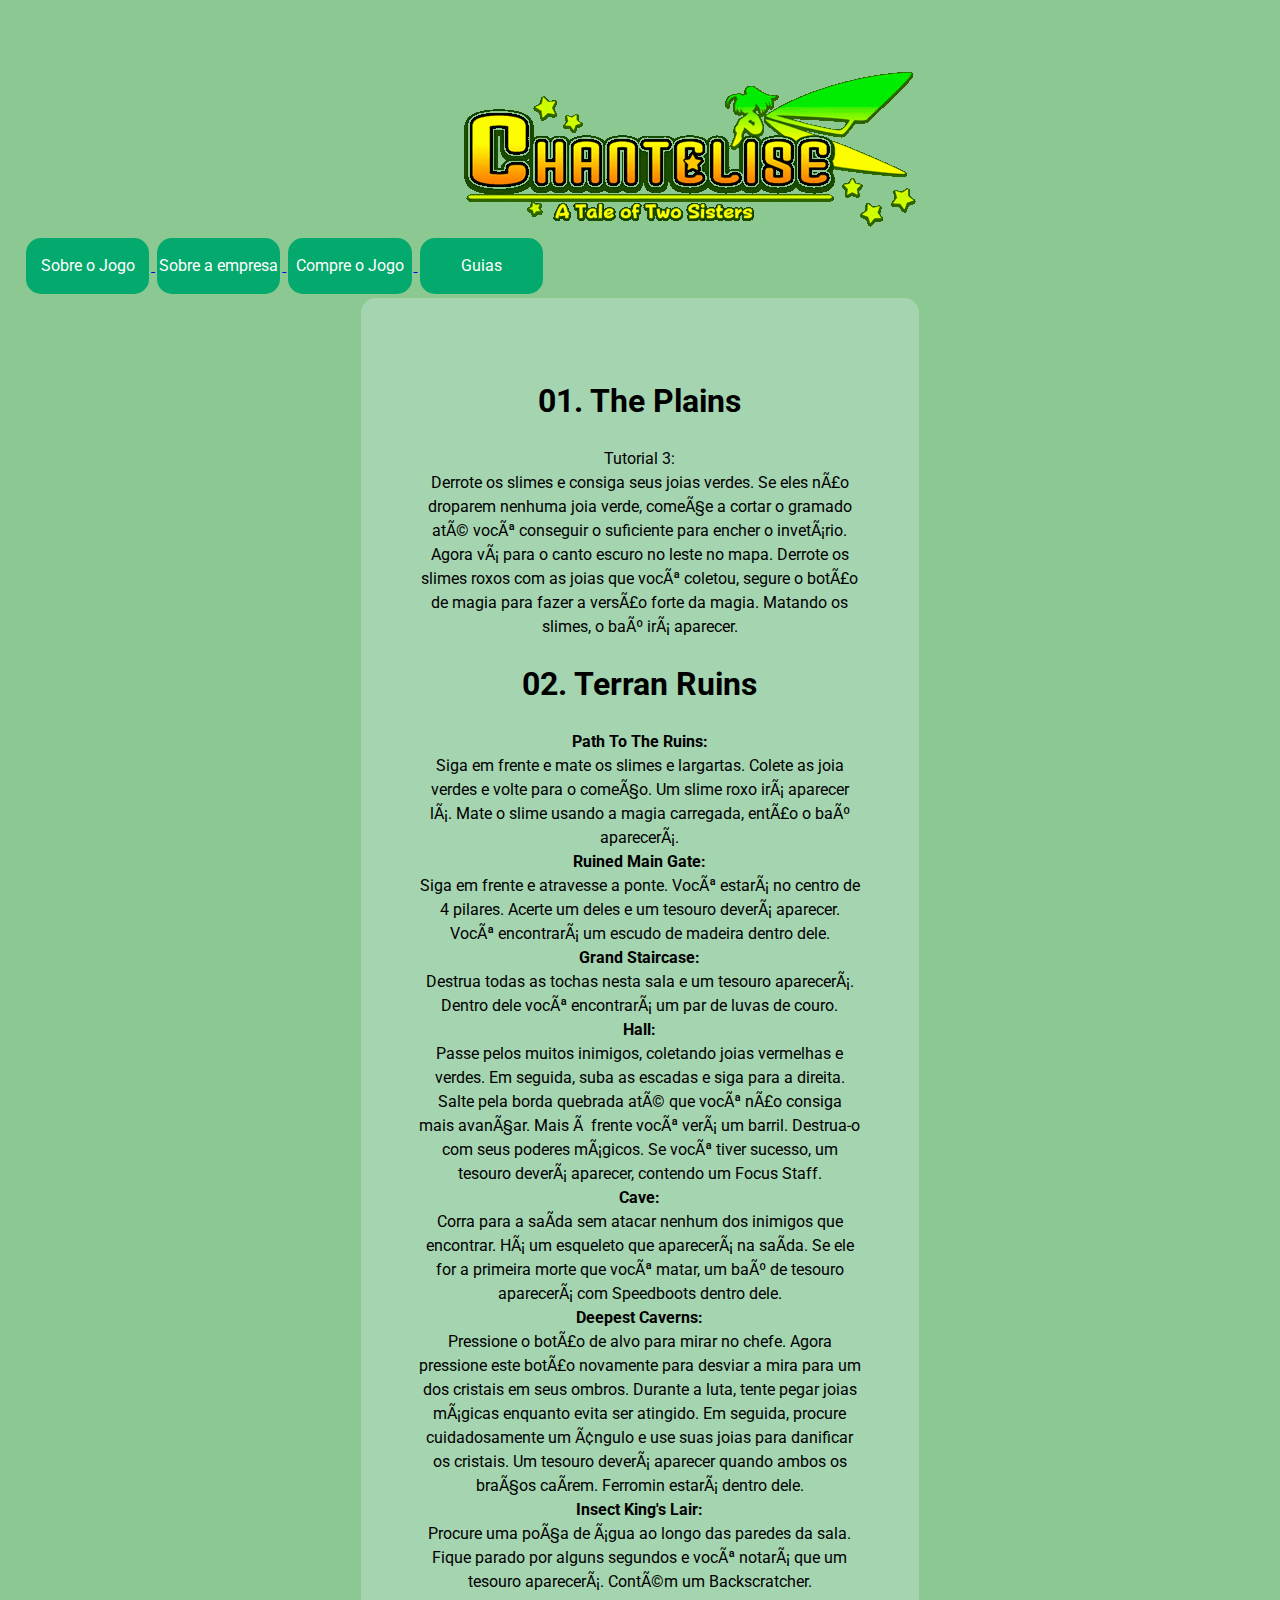
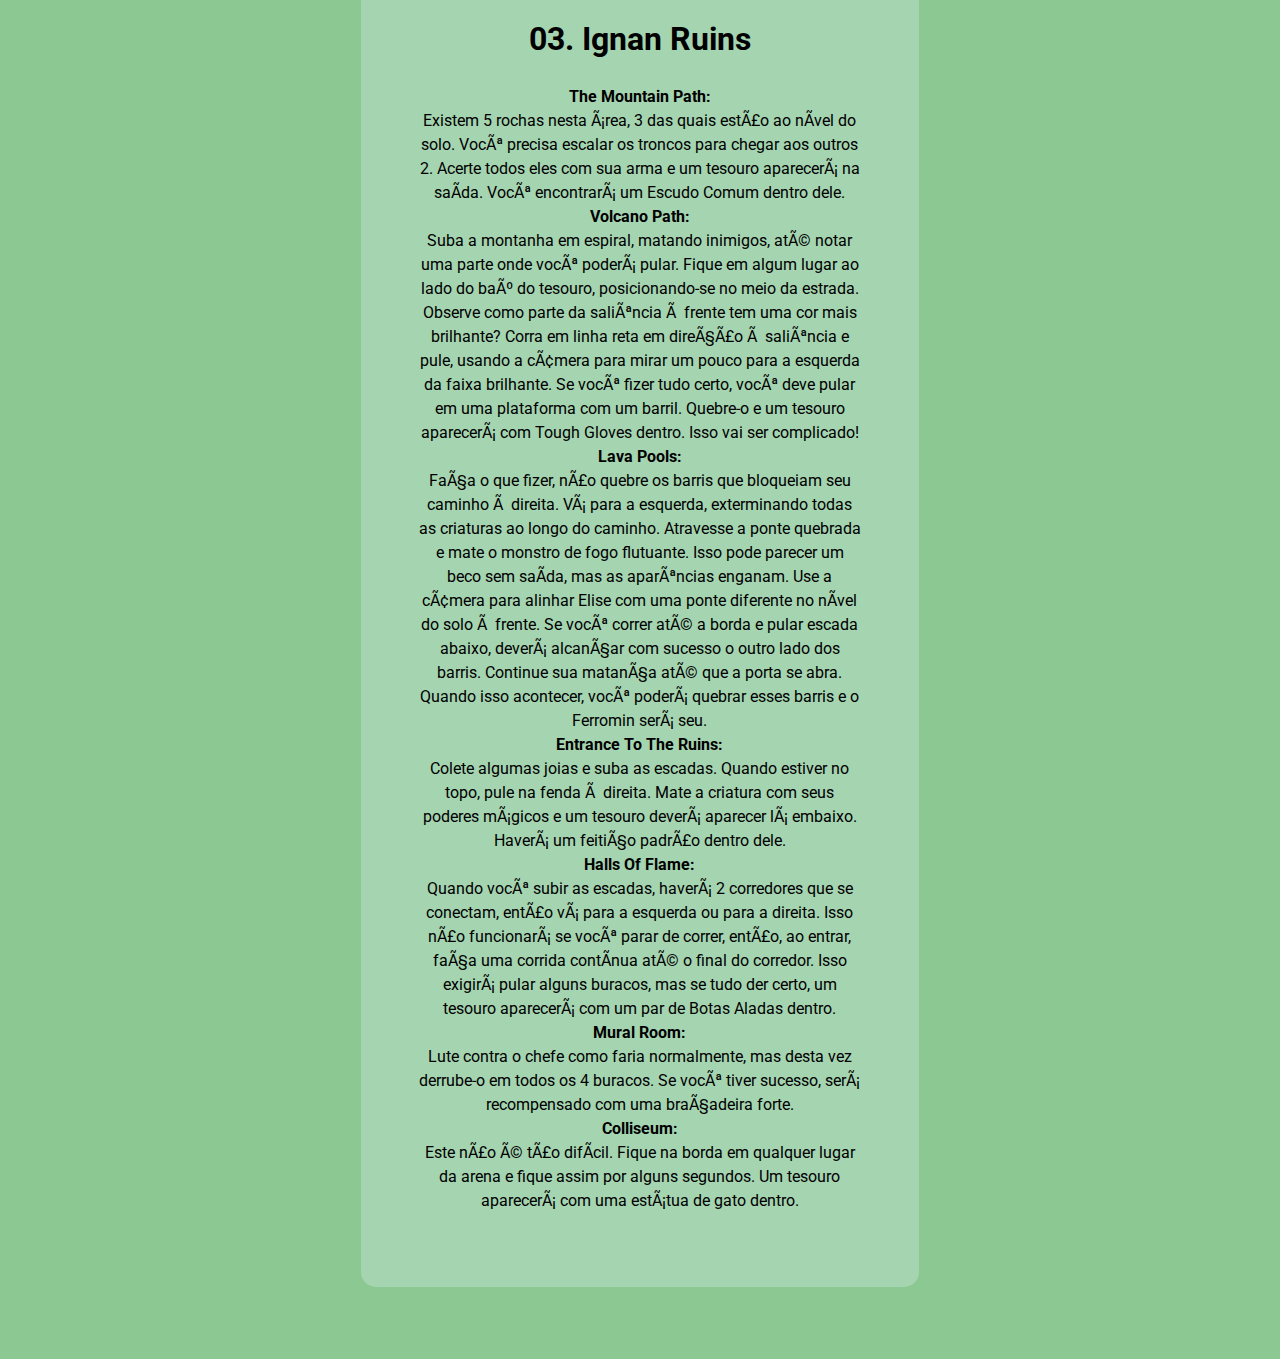
==== bausSecretos.Html @ 3ab63fb0 "A html and git test" ====
<!DOCTYPE html>
<html lang="pt-br">
<head>
	<meta charset="UFT-8">
	<meta name="viewpoint" content="width=device-width, initial-scale=1.0">
	<title>Chantelise Wiki</title>
	<link rel="stylesheet" href="estilo.css">
</head>
	
<body>
	<header>
		<A HREF = "index.html">
			<div class = "headerImage">
				<img src="Chantelise.png" style="transform: translate(50px,0px);">
			</div>
		</A>
	</header>
	<A HREF = "sobreOJogo.html">
		<div class="button1">
		<p>Sobre o Jogo</p>
		</div>
	</A>
	<A HREF = "easyGameStation.html">
		<div class="button1">
		<p>Sobre a empresa</p>
		</div>
	</A>
	<A HREF = "https://store.steampowered.com/app/70420/Chantelise__A_Tale_of_Two_Sisters/">
		<div class="button1">
		<p>Compre o Jogo</p>
		</div>
	</A>
	<A HREF = "guias.html">
		<div class="button1">
		<p>Guias</p>
		</div>
	</A>
	
		<div id="box">
			<div id="borderLeft">
				<div id="text">
				<h1>01. The Plains</h1>
				<p>
					Tutorial 3:<br>
					Derrote os slimes e consiga seus joias verdes. Se eles não droparem nenhuma joia verde, começe a cortar o gramado até você conseguir o suficiente para encher o invetário. Agora vá para o canto escuro no leste no mapa. Derrote os slimes roxos com as joias que você coletou, segure o botão de magia para fazer a versão forte da magia. Matando os slimes, o baú irá aparecer.<br>
				</p>
				<h1>02. Terran Ruins</h1>
				<p>
					<strong>Path To The Ruins:<br></strong>
					Siga em frente e mate os slimes e largartas. Colete as joia verdes e volte para o começo. Um slime roxo irá aparecer lá. Mate o slime usando a magia carregada, então o baú aparecerá.<br>

					<strong>Ruined Main Gate:<br></strong>
					Siga em frente e atravesse a ponte. Você estará no centro de 4 pilares. Acerte um deles e um tesouro deverá aparecer. Você encontrará um escudo de madeira dentro dele.<br>

					<strong>Grand Staircase:<br></strong>
					Destrua todas as tochas nesta sala e um tesouro aparecerá. Dentro dele você encontrará um par de luvas de couro.<br>

					<strong>Hall:<br></strong>
					Passe pelos muitos inimigos, coletando joias vermelhas e verdes. Em seguida, suba as escadas e siga para a direita. Salte pela borda quebrada até que você não consiga mais avançar. Mais à frente você verá um barril. Destrua-o com seus poderes mágicos. Se você tiver sucesso, um tesouro deverá aparecer, contendo um Focus Staff.<br>

					<strong>Cave:<br></strong>
					Corra para a saída sem atacar nenhum dos inimigos que encontrar. Há um esqueleto que aparecerá na saída. Se ele for a primeira morte que você matar, um baú de tesouro aparecerá com Speedboots dentro dele.<br>

					<strong>Deepest Caverns:<br></strong>
					Pressione o botão de alvo para mirar no chefe. Agora pressione este botão novamente para desviar a mira para um dos cristais em seus ombros. Durante a luta, tente pegar joias mágicas enquanto evita ser atingido. Em seguida, procure cuidadosamente um ângulo e use suas joias para danificar os cristais. Um tesouro deverá aparecer quando ambos os braços caírem. Ferromin estará dentro dele.<br>

					<strong>Insect King's Lair:<br></strong>
					Procure uma poça de água ao longo das paredes da sala. Fique parado por alguns segundos e você notará que um tesouro aparecerá. Contém um Backscratcher.<br>
				</p>
				<h1>03. Ignan Ruins</h1>
				<p>
					<strong>The Mountain Path:<br></strong>
					
					Existem 5 rochas nesta área, 3 das quais estão ao nível do solo. Você precisa escalar os troncos para chegar aos outros 2. Acerte todos eles com sua arma e um tesouro aparecerá na saída. Você encontrará um Escudo Comum dentro dele.<br>

					<strong>Volcano Path:<br></strong>
					Suba a montanha em espiral, matando inimigos, até notar uma parte onde você poderá pular. Fique em algum lugar ao lado do baú do tesouro, posicionando-se no meio da estrada. Observe como parte da saliência à frente tem uma cor mais brilhante? Corra em linha reta em direção à saliência e pule, usando a câmera para mirar um pouco para a esquerda da faixa brilhante. Se você fizer tudo certo, você deve pular em uma plataforma com um barril. Quebre-o e um tesouro aparecerá com Tough Gloves dentro. Isso vai ser complicado!<br>

					<strong>Lava Pools: <br></strong>
					Faça o que fizer, não quebre os barris que bloqueiam seu caminho à direita. Vá para a esquerda, exterminando todas as criaturas ao longo do caminho. Atravesse a ponte quebrada e mate o monstro de fogo flutuante. Isso pode parecer um beco sem saída, mas as aparências enganam. Use a câmera para alinhar Elise com uma ponte diferente no nível do solo à frente. Se você correr até a borda e pular escada abaixo, deverá alcançar com sucesso o outro lado dos barris. Continue sua matança até que a porta se abra. Quando isso acontecer, você poderá quebrar esses barris e o Ferromin será seu.<br>

					<strong>Entrance To The Ruins: <br></strong>
					Colete algumas joias e suba as escadas. Quando estiver no topo, pule na fenda à direita. Mate a criatura com seus poderes mágicos e um tesouro deverá aparecer lá embaixo. Haverá um feitiço padrão dentro dele.<br>

					<strong>Halls Of Flame: <br></strong>
					Quando você subir as escadas, haverá 2 corredores que se conectam, então vá para a esquerda ou para a direita. Isso não funcionará se você parar de correr, então, ao entrar, faça uma corrida contínua até o final do corredor. Isso exigirá pular alguns buracos, mas se tudo der certo, um tesouro aparecerá com um par de Botas Aladas dentro.<br>

					<strong>Mural Room: <br></strong>
					Lute contra o chefe como faria normalmente, mas desta vez derrube-o em todos os 4 buracos. Se você tiver sucesso, será recompensado com uma braçadeira forte.<br>

					<strong>Colliseum: <br></strong>
					Este não é tão difícil. Fique na borda em qualquer lugar da arena e fique assim por alguns segundos. Um tesouro aparecerá com uma estátua de gato dentro.<br>
				</p>
				</div>
			</div>
		</div>
	</div>
</body>
</html>
---- estilo.css ----
@import 'https://fonts.googleapis.com/css?family=Roboto:300,400,500';

	body{
		line-height: 1.5;
		padding: 4em 1em;
		font-family: "Roboto", "Helvetica", "Arial", sans-serif;
		background-color:rgb(140, 200, 145);
	}
	
	.box {
		display: flex; 
		width: 300px;
		height: 200px;
		border: 1px solid #ccc;
		border-radius: 7px / 7px;
		padding: 0px;
		text-align: center;
		position: absolute;
    }
	
	.button1 {
		background-color: #04AA6D;
		border: none;
		color: white;
		padding: 0px;
		text-align: center;
		text-decoration: none;
		display: inline-block;
		font-size: 16px;
		margin: 4px 2px;
		cursor: pointer;
		width: 10%;
		border-radius: 15px;
	}

	.button1:hover {
		background-color: #5bc79f;
		border: none;
		color: white;
		padding: 0px;
		text-align: center;
		text-decoration: none;
		display: inline-block;
		font-size: 16px;
		margin: 4px 2px;
		cursor: pointer;
	}
	
	#borderLeft{
		display: flex; 
		background-color:rgb(165, 212, 177);
		border-style: solid;
		border-color: rgb(165, 212, 177);
		width: 40%;
		margin: auto;
		padding: 30px;
		overflow: hidden;
		border-radius: 15px;
	}
	
	#screenshot{
		max-width: 80%;
		height: auto;
	}
    
    div{
		text-align: center;
	}
	#text{
		text-align: center;
		padding: 25px;
	}
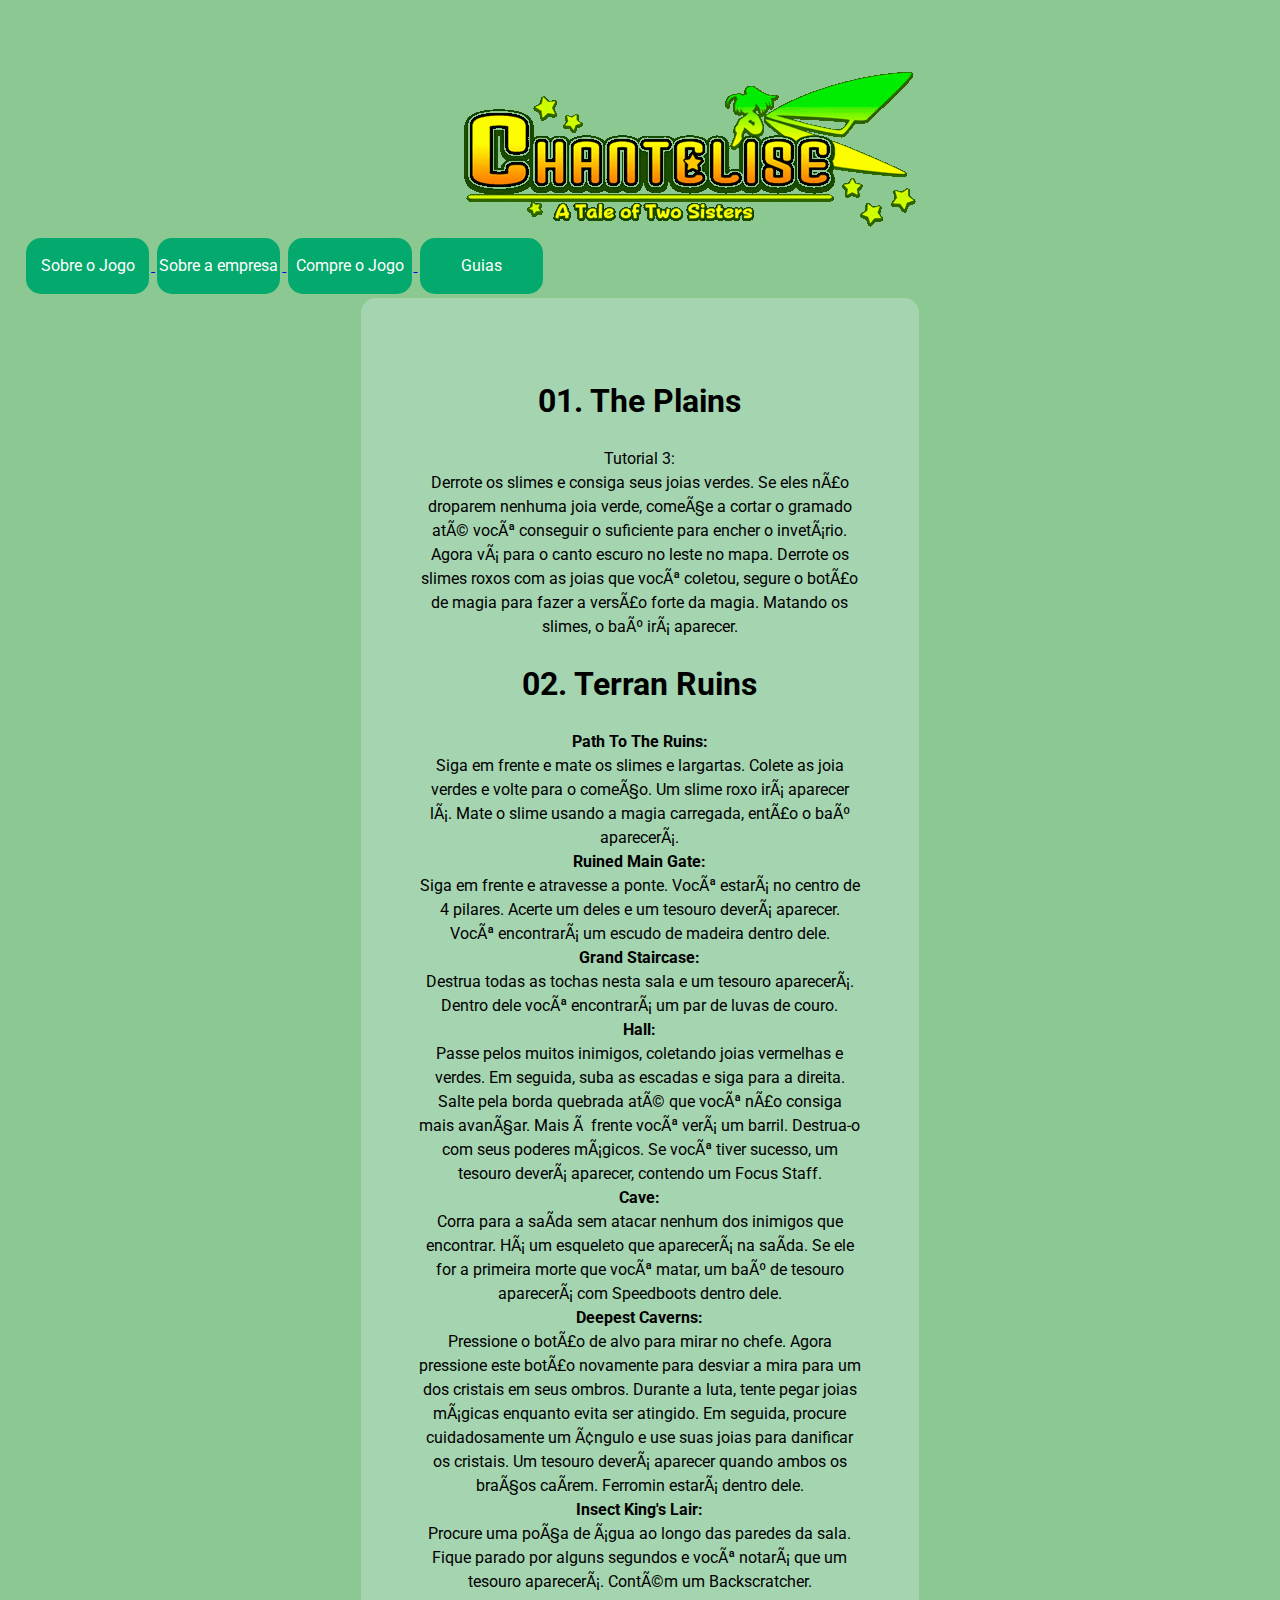
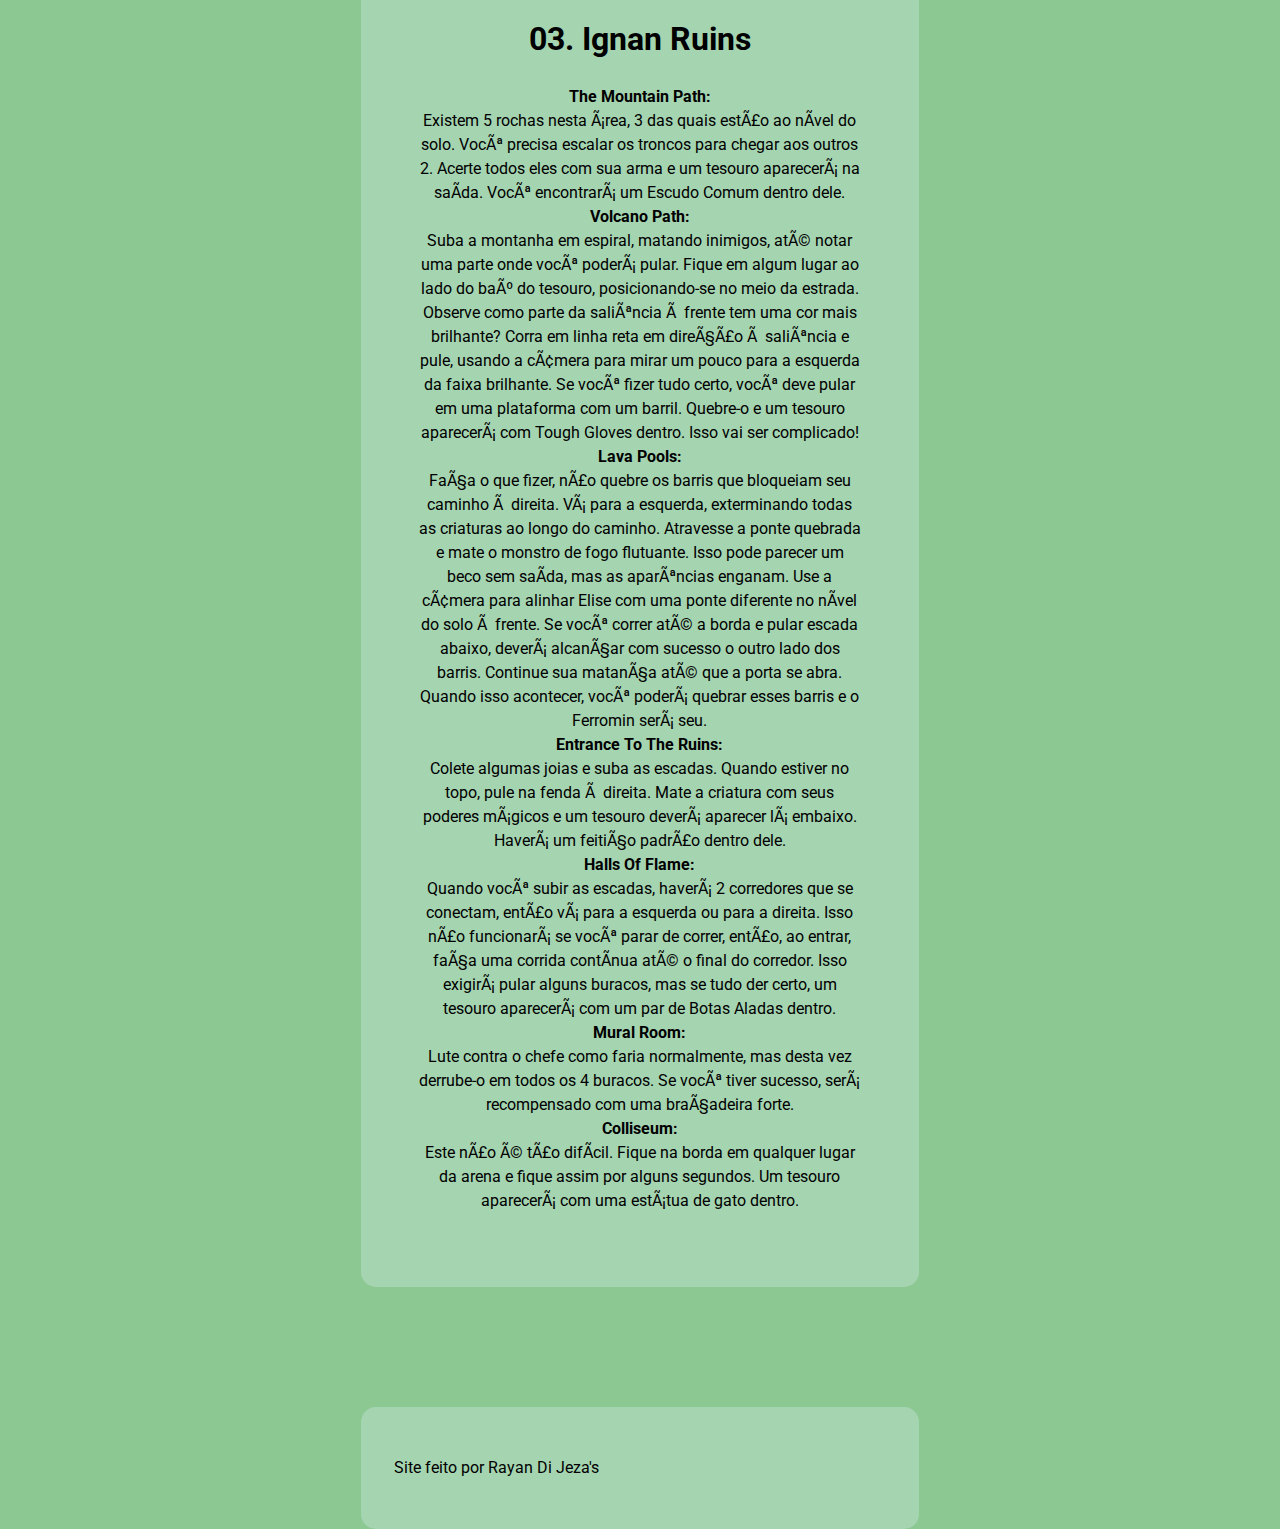
==== commit f3c70e96: "Added a footer to the end of the page" ====
--- a/bausSecretos.Html
+++ b/bausSecretos.Html
@@ -95,5 +95,10 @@
 			</div>
 		</div>
 	</div>
+	<footer>
+		<div id="borderLeft" style="transform: translate(0px,120px);">
+			<p>Site feito por Rayan Di Jeza's</p>
+		</div>
+	</footer>
 </body>
 </html>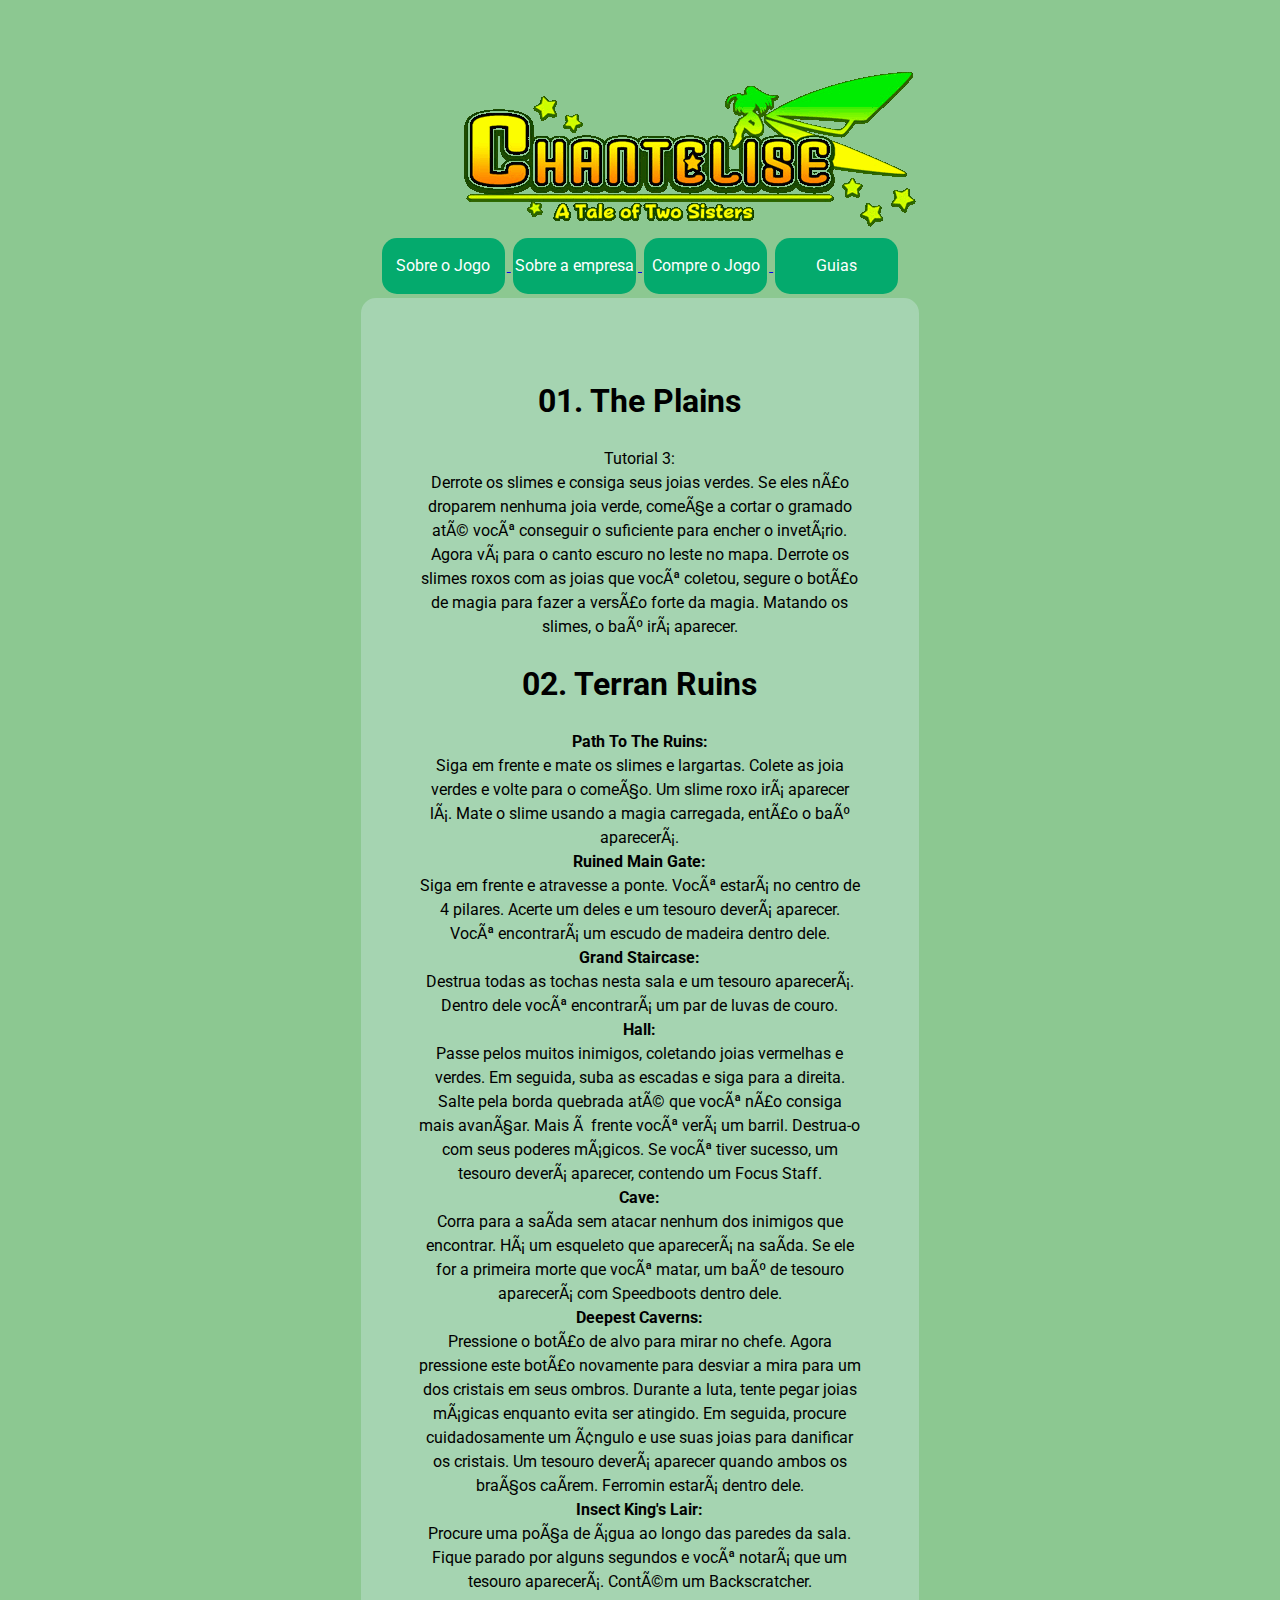
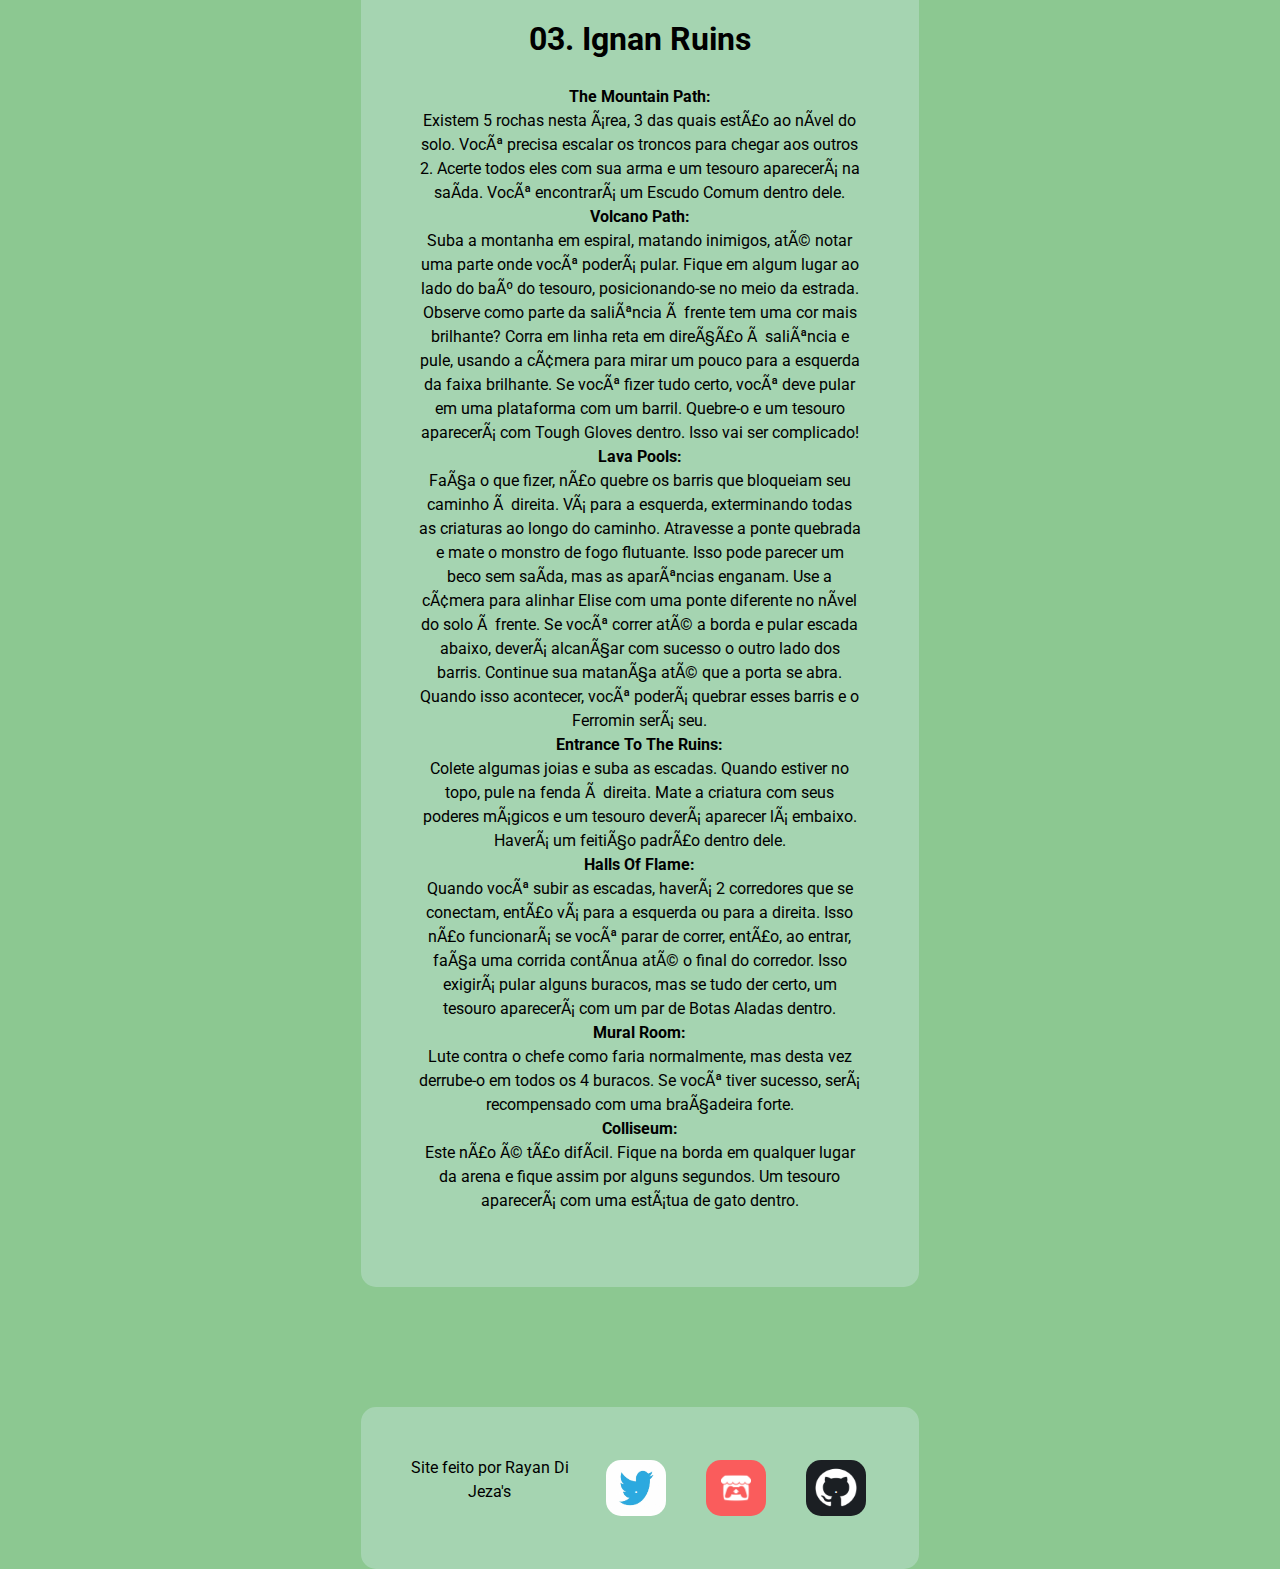
==== commit 186e47f7: "Added clickable icons to the footer" ====
--- a/bausSecretos.Html
+++ b/bausSecretos.Html
@@ -8,12 +8,13 @@
 </head>
 	
 <body>
-	<header>
-		<A HREF = "index.html">
-			<div class = "headerImage">
-				<img src="Chantelise.png" style="transform: translate(50px,0px);">
-			</div>
-		</A>
+	<div>
+		<header>
+			<A HREF = "index.html">
+				<div class = "headerImage">
+					<img src="Chantelise.png" style="transform: translate(50px,0px);">
+				</div>
+			</A>
 	</header>
 	<A HREF = "sobreOJogo.html">
 		<div class="button1">
@@ -97,7 +98,22 @@
 	</div>
 	<footer>
 		<div id="borderLeft" style="transform: translate(0px,120px);">
-			<p>Site feito por Rayan Di Jeza's</p>
+			<p>Site feito por Rayan Di Jeza's<br></p>
+			<A HREF = "https://twitter.com/Ronhemm">
+				<div class="buttonIconT">
+					<p>.</p>
+				</div>
+			</A>
+			<A HREF = "https://ronhem.itch.io/">
+				<div class="buttonIconI">
+					<p>.</p>
+				</div>
+			</A>
+			<A HREF = "https://github.com/Ronhem">
+				<div class="buttonIconG">
+					<p>.</p>
+				</div>
+			</A>
 		</div>
 	</footer>
 </body>
--- a/estilo.css
+++ b/estilo.css
@@ -63,10 +63,65 @@
 		height: auto;
 	}
     
+	.iconButton{
+		width: 20%;
+		height: auto;
+		padding: 30px;
+		border-radius: 15px;
+		display: inline-block;
+		cursor: pointer;
+	}
+
     div{
 		text-align: center;
 	}
 	#text{
 		text-align: center;
 		padding: 25px;
+	}
+	.buttonIconT{
+		background-image: url('twitter.jpg');
+		border: none;
+		color: white;
+		padding: 0px;
+		text-align: center;
+		text-decoration: none;
+		display: inline-block;
+		font-size: 16px;
+		margin: 20px 20px;
+		cursor: pointer;
+		width: 60px;
+		border-radius: 15px;
+		background-size: 100% 100%;
+	}
+
+	.buttonIconI{
+		background-image: url('itchio.png');
+		border: none;
+		color: white;
+		padding: 0px;
+		text-align: center;
+		text-decoration: none;
+		display: inline-block;
+		font-size: 16px;
+		margin: 20px 20px;
+		cursor: pointer;
+		width: 60px;
+		border-radius: 15px;
+		background-size: 100% 100%;
+	}
+	.buttonIconG{
+		background-image: url('github.png');
+		border: none;
+		color: white;
+		padding: 0px;
+		text-align: center;
+		text-decoration: none;
+		display: inline-block;
+		font-size: 16px;
+		margin: 20px 20px;
+		cursor: pointer;
+		width: 60px;
+		border-radius: 15px;
+		background-size: 100% 100%;
 	}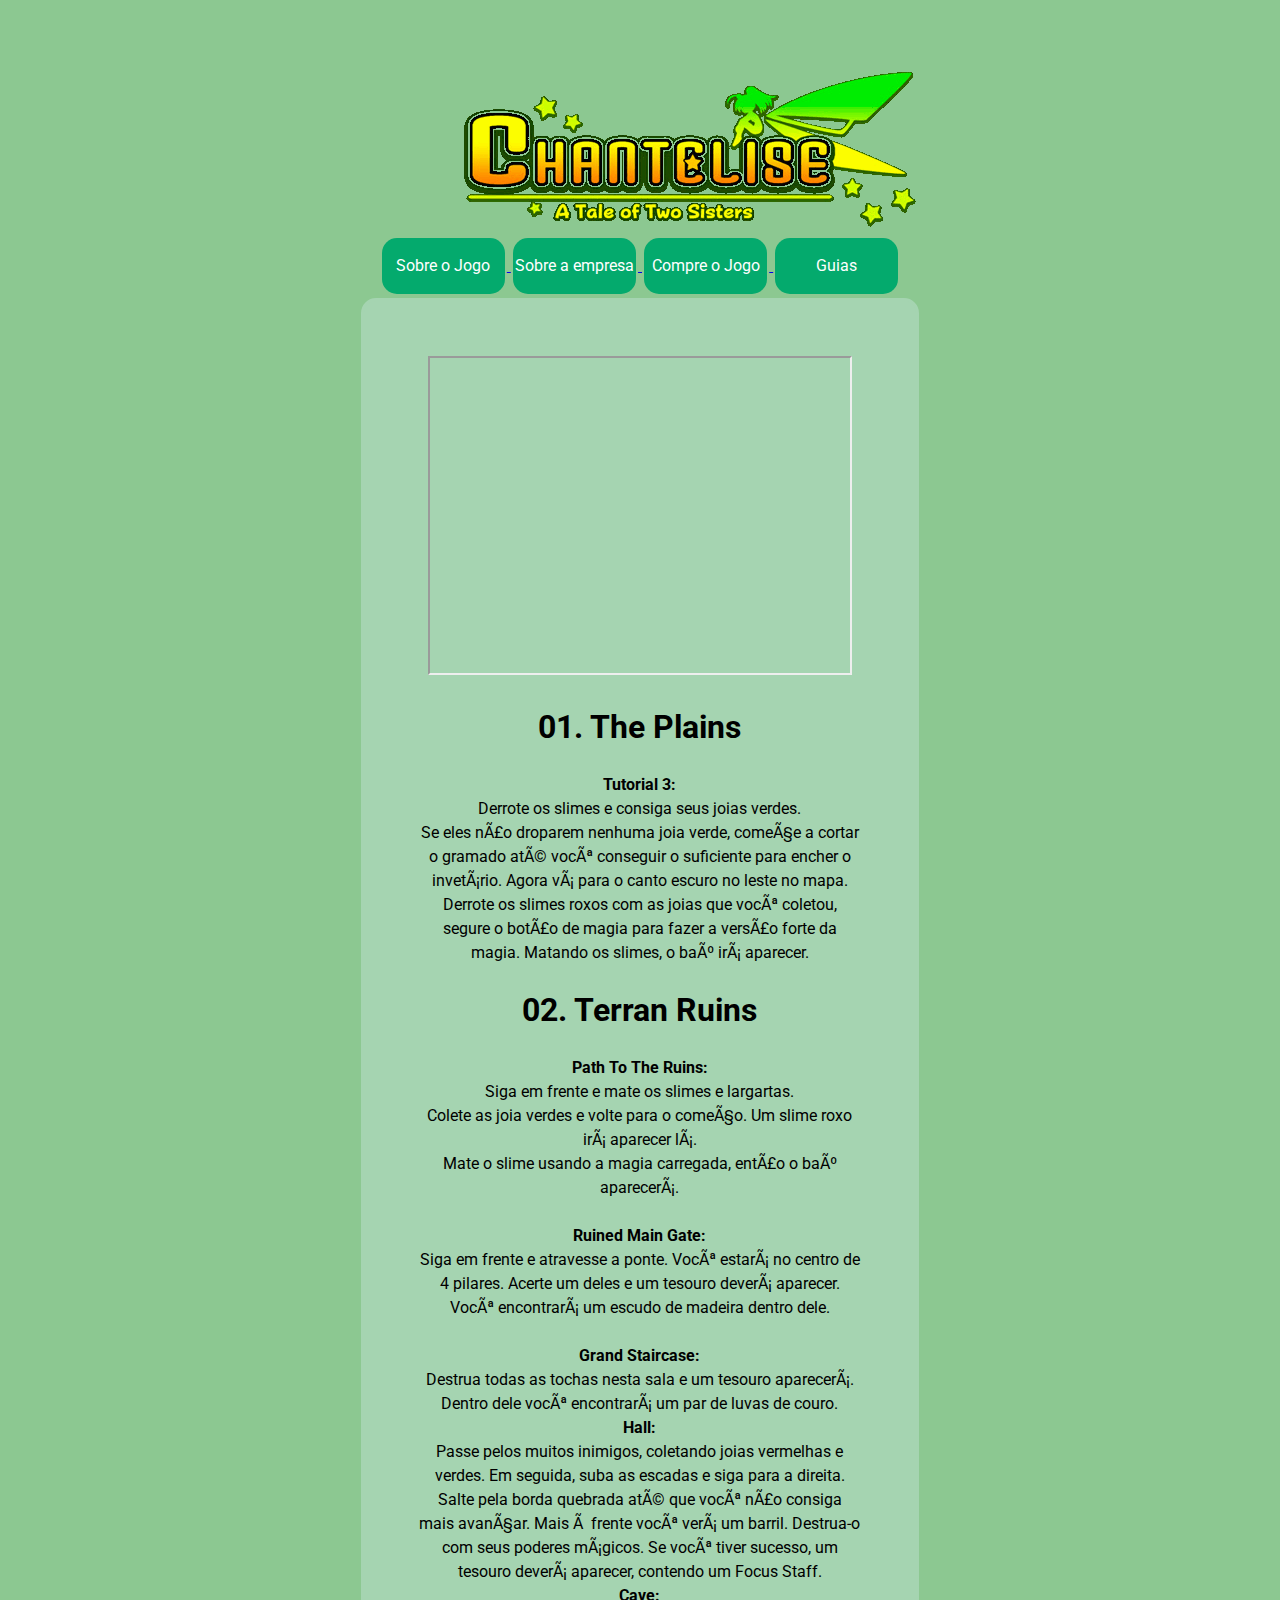
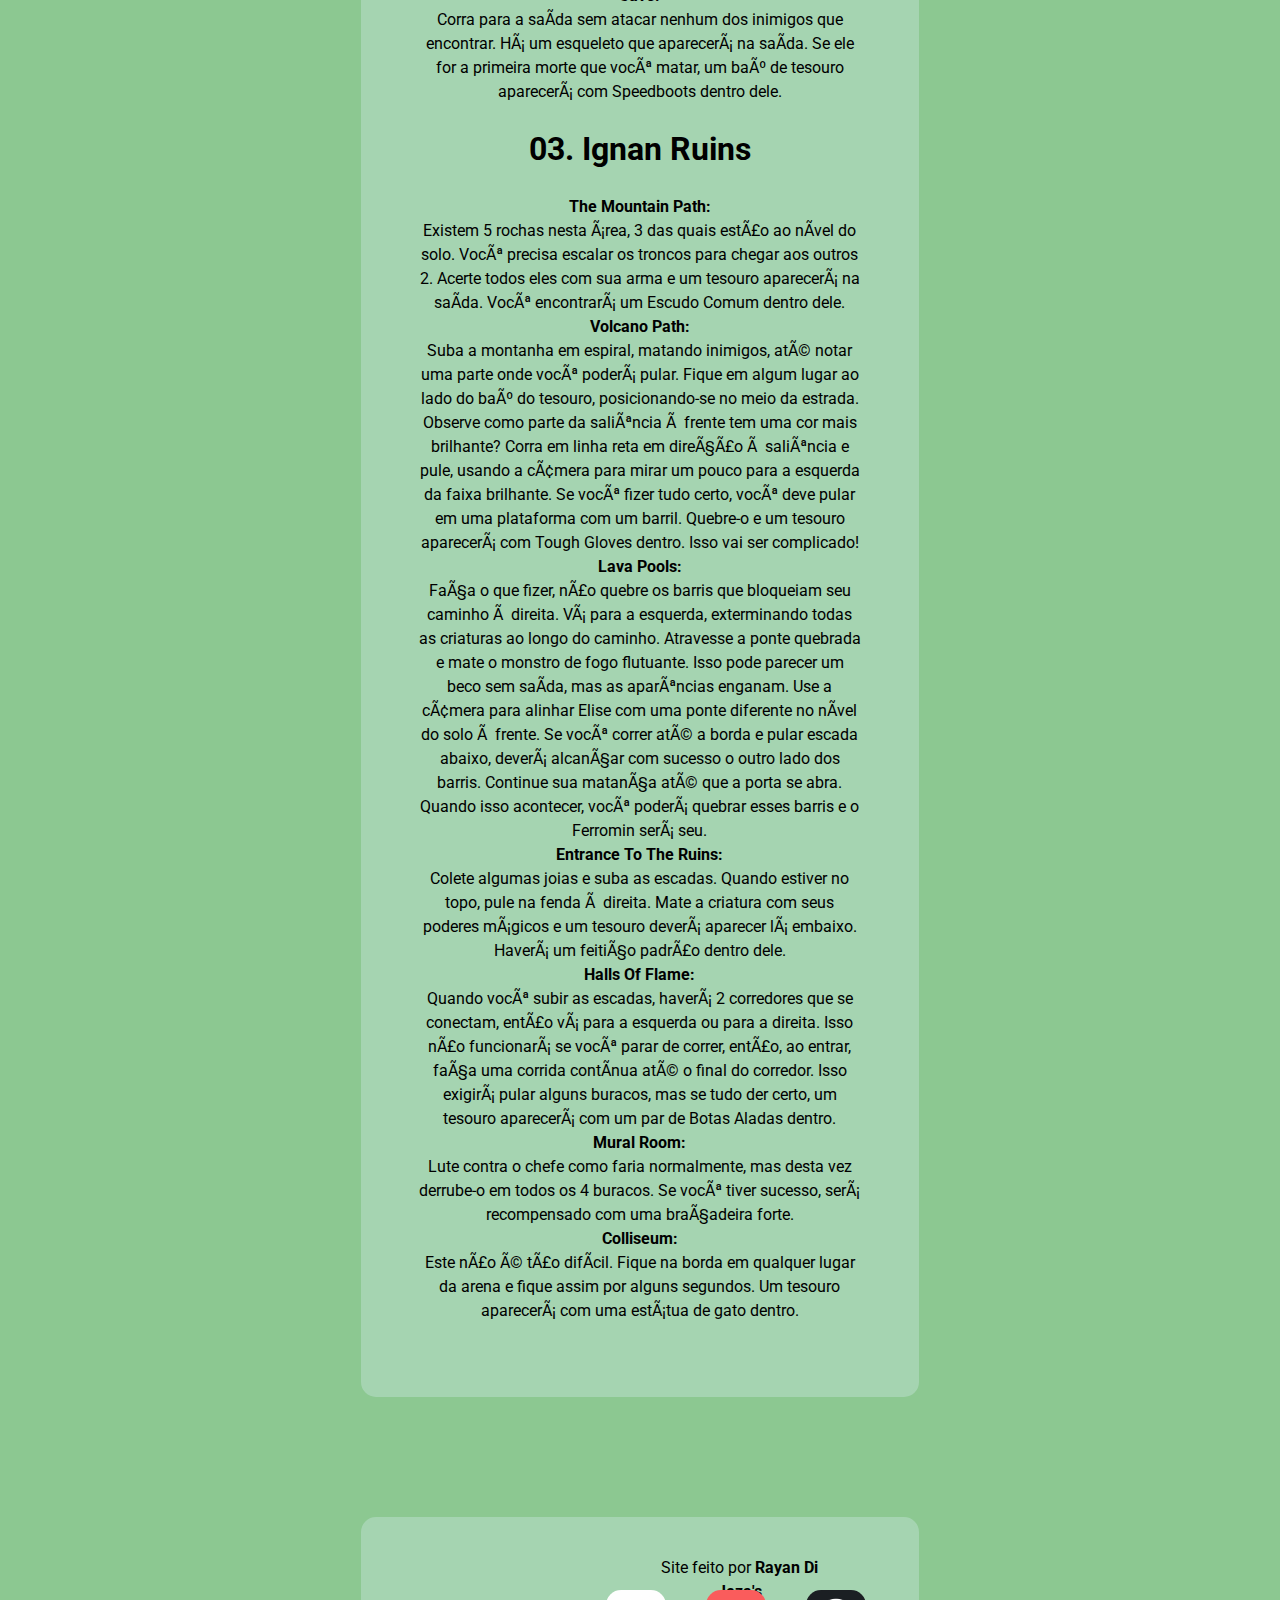
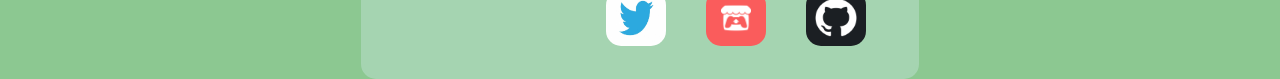
==== commit c6f23b3e: "change of indentation and added a new page." ====
--- a/bausSecretos.Html
+++ b/bausSecretos.Html
@@ -40,20 +40,19 @@
 		<div id="box">
 			<div id="borderLeft">
 				<div id="text">
+				<iframe width="420" height="315" src="https://www.youtube.com/embed/DVPleweZqxE"></iframe>
 				<h1>01. The Plains</h1>
 				<p>
-					Tutorial 3:<br>
-					Derrote os slimes e consiga seus joias verdes. Se eles não droparem nenhuma joia verde, começe a cortar o gramado até você conseguir o suficiente para encher o invetário. Agora vá para o canto escuro no leste no mapa. Derrote os slimes roxos com as joias que você coletou, segure o botão de magia para fazer a versão forte da magia. Matando os slimes, o baú irá aparecer.<br>
+					<strong>Tutorial 3:<br></strong>
+					Derrote os slimes e consiga seus joias verdes. <br>Se eles não droparem nenhuma joia verde, começe a cortar o gramado até você conseguir o suficiente para encher o invetário. Agora vá para o canto escuro no leste no mapa. Derrote os slimes roxos com as joias que você coletou, segure o botão de magia para fazer a versão forte da magia. Matando os slimes, o baú irá aparecer.<br>
 				</p>
 				<h1>02. Terran Ruins</h1>
 				<p>
 					<strong>Path To The Ruins:<br></strong>
-					Siga em frente e mate os slimes e largartas. Colete as joia verdes e volte para o começo. Um slime roxo irá aparecer lá. Mate o slime usando a magia carregada, então o baú aparecerá.<br>
-
-					<strong>Ruined Main Gate:<br></strong>
+					Siga em frente e mate os slimes e largartas. <br>Colete as joia verdes e volte para o começo. Um slime roxo irá aparecer lá. <br>Mate o slime usando a magia carregada, então o baú aparecerá.<br>
+					<strong><br>Ruined Main Gate:<br></strong>
 					Siga em frente e atravesse a ponte. Você estará no centro de 4 pilares. Acerte um deles e um tesouro deverá aparecer. Você encontrará um escudo de madeira dentro dele.<br>
-
-					<strong>Grand Staircase:<br></strong>
+					<strong><br>Grand Staircase:<br></strong>
 					Destrua todas as tochas nesta sala e um tesouro aparecerá. Dentro dele você encontrará um par de luvas de couro.<br>
 
 					<strong>Hall:<br></strong>
@@ -62,11 +61,6 @@
 					<strong>Cave:<br></strong>
 					Corra para a saída sem atacar nenhum dos inimigos que encontrar. Há um esqueleto que aparecerá na saída. Se ele for a primeira morte que você matar, um baú de tesouro aparecerá com Speedboots dentro dele.<br>
 
-					<strong>Deepest Caverns:<br></strong>
-					Pressione o botão de alvo para mirar no chefe. Agora pressione este botão novamente para desviar a mira para um dos cristais em seus ombros. Durante a luta, tente pegar joias mágicas enquanto evita ser atingido. Em seguida, procure cuidadosamente um ângulo e use suas joias para danificar os cristais. Um tesouro deverá aparecer quando ambos os braços caírem. Ferromin estará dentro dele.<br>
-
-					<strong>Insect King's Lair:<br></strong>
-					Procure uma poça de água ao longo das paredes da sala. Fique parado por alguns segundos e você notará que um tesouro aparecerá. Contém um Backscratcher.<br>
 				</p>
 				<h1>03. Ignan Ruins</h1>
 				<p>
@@ -98,20 +92,20 @@
 	</div>
 	<footer>
 		<div id="borderLeft" style="transform: translate(0px,120px);">
-			<p>Site feito por Rayan Di Jeza's<br></p>
-			<A HREF = "https://twitter.com/Ronhemm">
+			<p style="transform: translate(250px,-10px)";>Site feito por <strong>Rayan Di Jeza's</strong><br></p>
+			<A HREF = "https://twitter.com/Ronhemm" style="transform: translate(0px,20px);">
 				<div class="buttonIconT">
-					<p>.</p>
+					<p style = "color: #2daae0;">.</p>
 				</div>
 			</A>
-			<A HREF = "https://ronhem.itch.io/">
+			<A HREF = "https://ronhem.itch.io/" style="transform: translate(0px,20px);">
 				<div class="buttonIconI">
 					<p>.</p>
 				</div>
 			</A>
-			<A HREF = "https://github.com/Ronhem">
+			<A HREF = "https://github.com/Ronhem" style="transform: translate(0px,20px);">
 				<div class="buttonIconG">
-					<p>.</p>
+					<p style = "color: #1b1f23;">.</p>
 				</div>
 			</A>
 		</div>
--- a/estilo.css
+++ b/estilo.css
@@ -15,7 +15,7 @@
 		border-radius: 7px / 7px;
 		padding: 0px;
 		text-align: center;
-		position: absolute;
+		position:absolute;
     }
 	
 	.button1 {
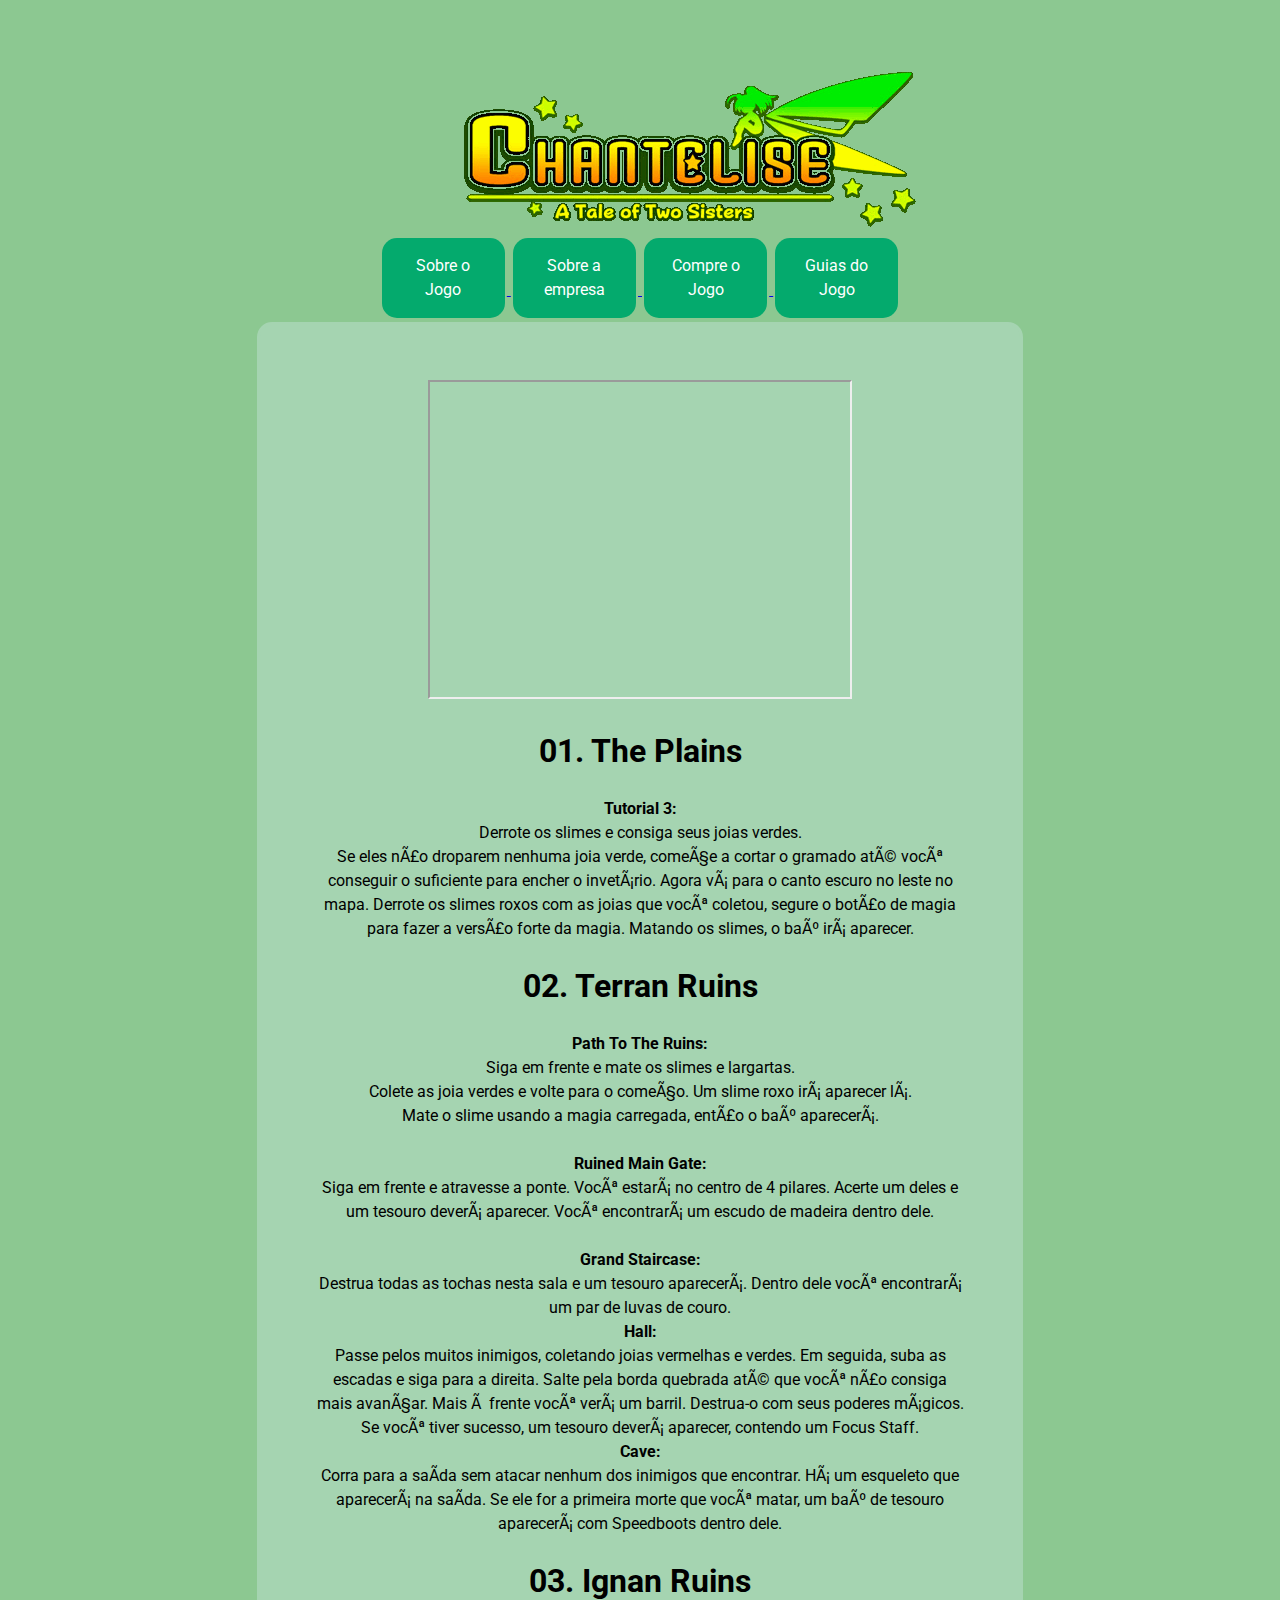
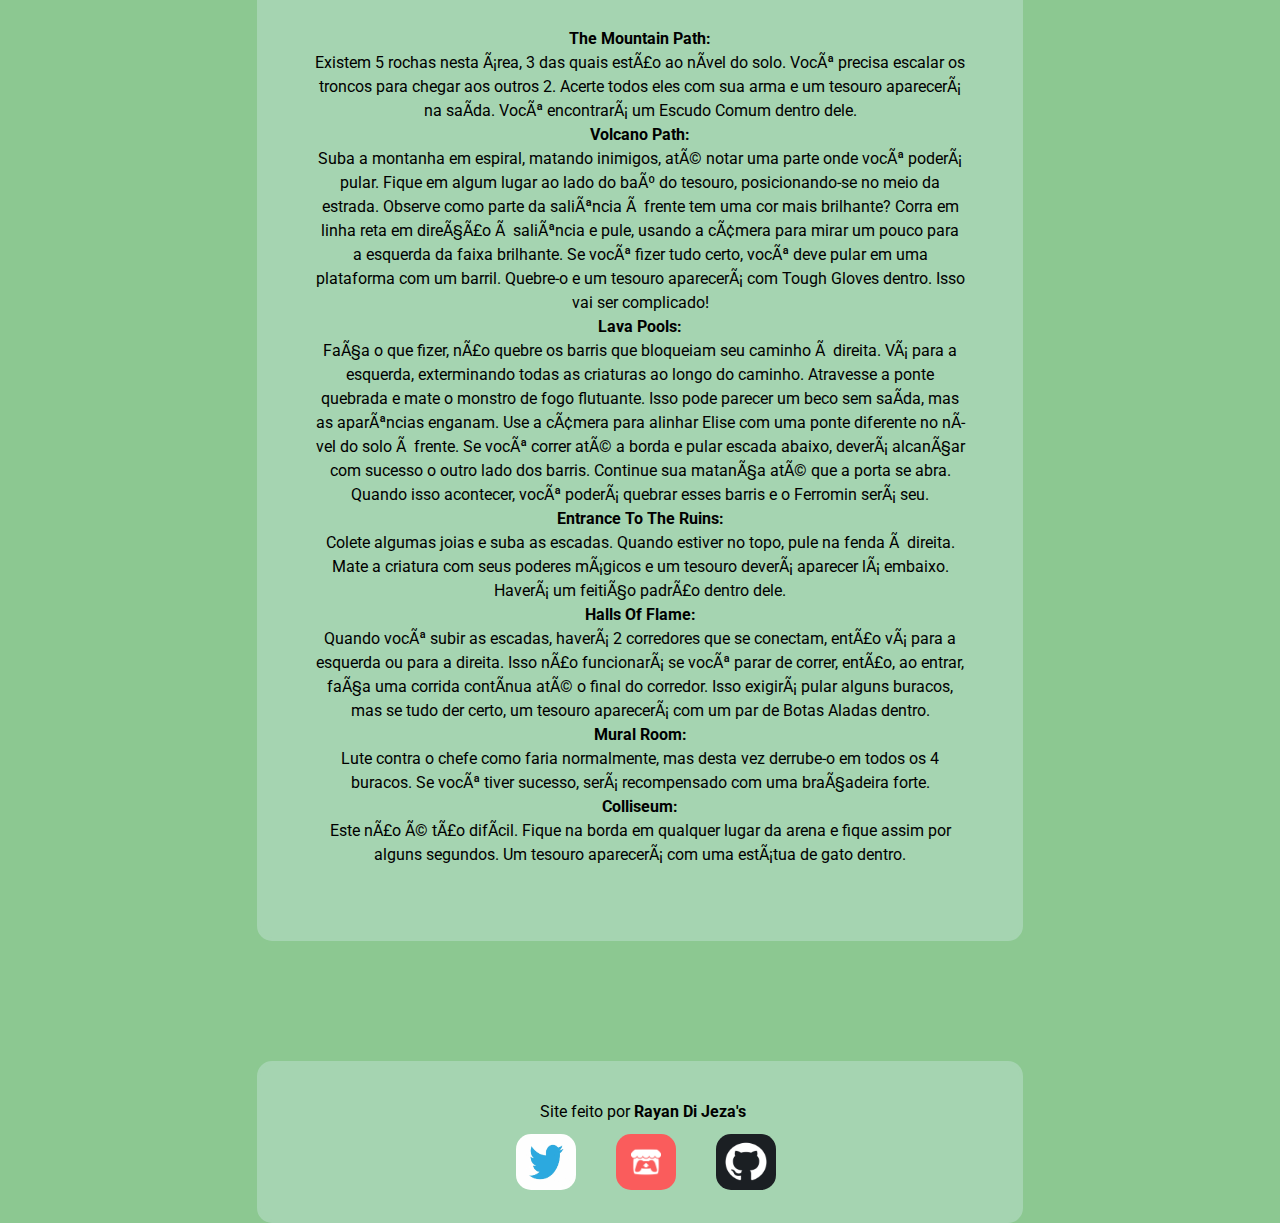
==== commit a89d58bb: "Added a grid to every page" ====
--- a/bausSecretos.Html
+++ b/bausSecretos.Html
@@ -8,7 +8,7 @@
 </head>
 	
 <body>
-	<div>
+	<div class = "grid">
 		<header>
 			<A HREF = "index.html">
 				<div class = "headerImage">
@@ -16,26 +16,31 @@
 				</div>
 			</A>
 	</header>
-	<A HREF = "sobreOJogo.html">
-		<div class="button1">
-		<p>Sobre o Jogo</p>
-		</div>
-	</A>
-	<A HREF = "easyGameStation.html">
-		<div class="button1">
-		<p>Sobre a empresa</p>
-		</div>
-	</A>
-	<A HREF = "https://store.steampowered.com/app/70420/Chantelise__A_Tale_of_Two_Sisters/">
-		<div class="button1">
-		<p>Compre o Jogo</p>
-		</div>
-	</A>
-	<A HREF = "guias.html">
-		<div class="button1">
-		<p>Guias</p>
-		</div>
-	</A>
+
+	<div class = "grid-container">
+		<nav>
+			<A HREF = "sobreOJogo.html">
+				<div class="button1">
+					<p class = "buttontext">Sobre o Jogo</p>
+				</div>
+			</A>
+			<A HREF = "easyGameStation.html">
+				<div class="button1">
+					<p class = "buttontext">Sobre a empresa</p>
+				</div>
+			</A>
+			<A HREF = "https://store.steampowered.com/app/70420/Chantelise__A_Tale_of_Two_Sisters/">
+				<div class="button1">
+				<p class = "buttontext">Compre o Jogo</p>
+				</div>
+			</A>
+			<A HREF = "guias.html">
+				<div class="button1">
+					<p class = "buttontext">Guias do Jogo</p>
+				</div>
+			</A>	
+		</nav>
+	</div>
 	
 		<div id="box">
 			<div id="borderLeft">
--- a/estilo.css
+++ b/estilo.css
@@ -22,7 +22,7 @@
 		background-color: #04AA6D;
 		border: none;
 		color: white;
-		padding: 0px;
+		padding: 0rem;
 		text-align: center;
 		text-decoration: none;
 		display: inline-block;
@@ -31,6 +31,11 @@
 		cursor: pointer;
 		width: 10%;
 		border-radius: 15px;
+	}
+	
+	.buttontext{
+		text-decoration: none;
+		padding: 0rem 1rem;
 	}
 
 	.button1:hover {
@@ -51,7 +56,7 @@
 		background-color:rgb(165, 212, 177);
 		border-style: solid;
 		border-color: rgb(165, 212, 177);
-		width: 40%;
+		width: 700px;
 		margin: auto;
 		padding: 30px;
 		overflow: hidden;
@@ -124,4 +129,14 @@
 		width: 60px;
 		border-radius: 15px;
 		background-size: 100% 100%;
-	}+	}
+	.grid{
+		display: grid;
+		grid-template-rows: auto;
+	}
+	.grid-container{
+		display: grid;
+		row-gap: 50px;
+		display: inline-grid;
+	}
+	